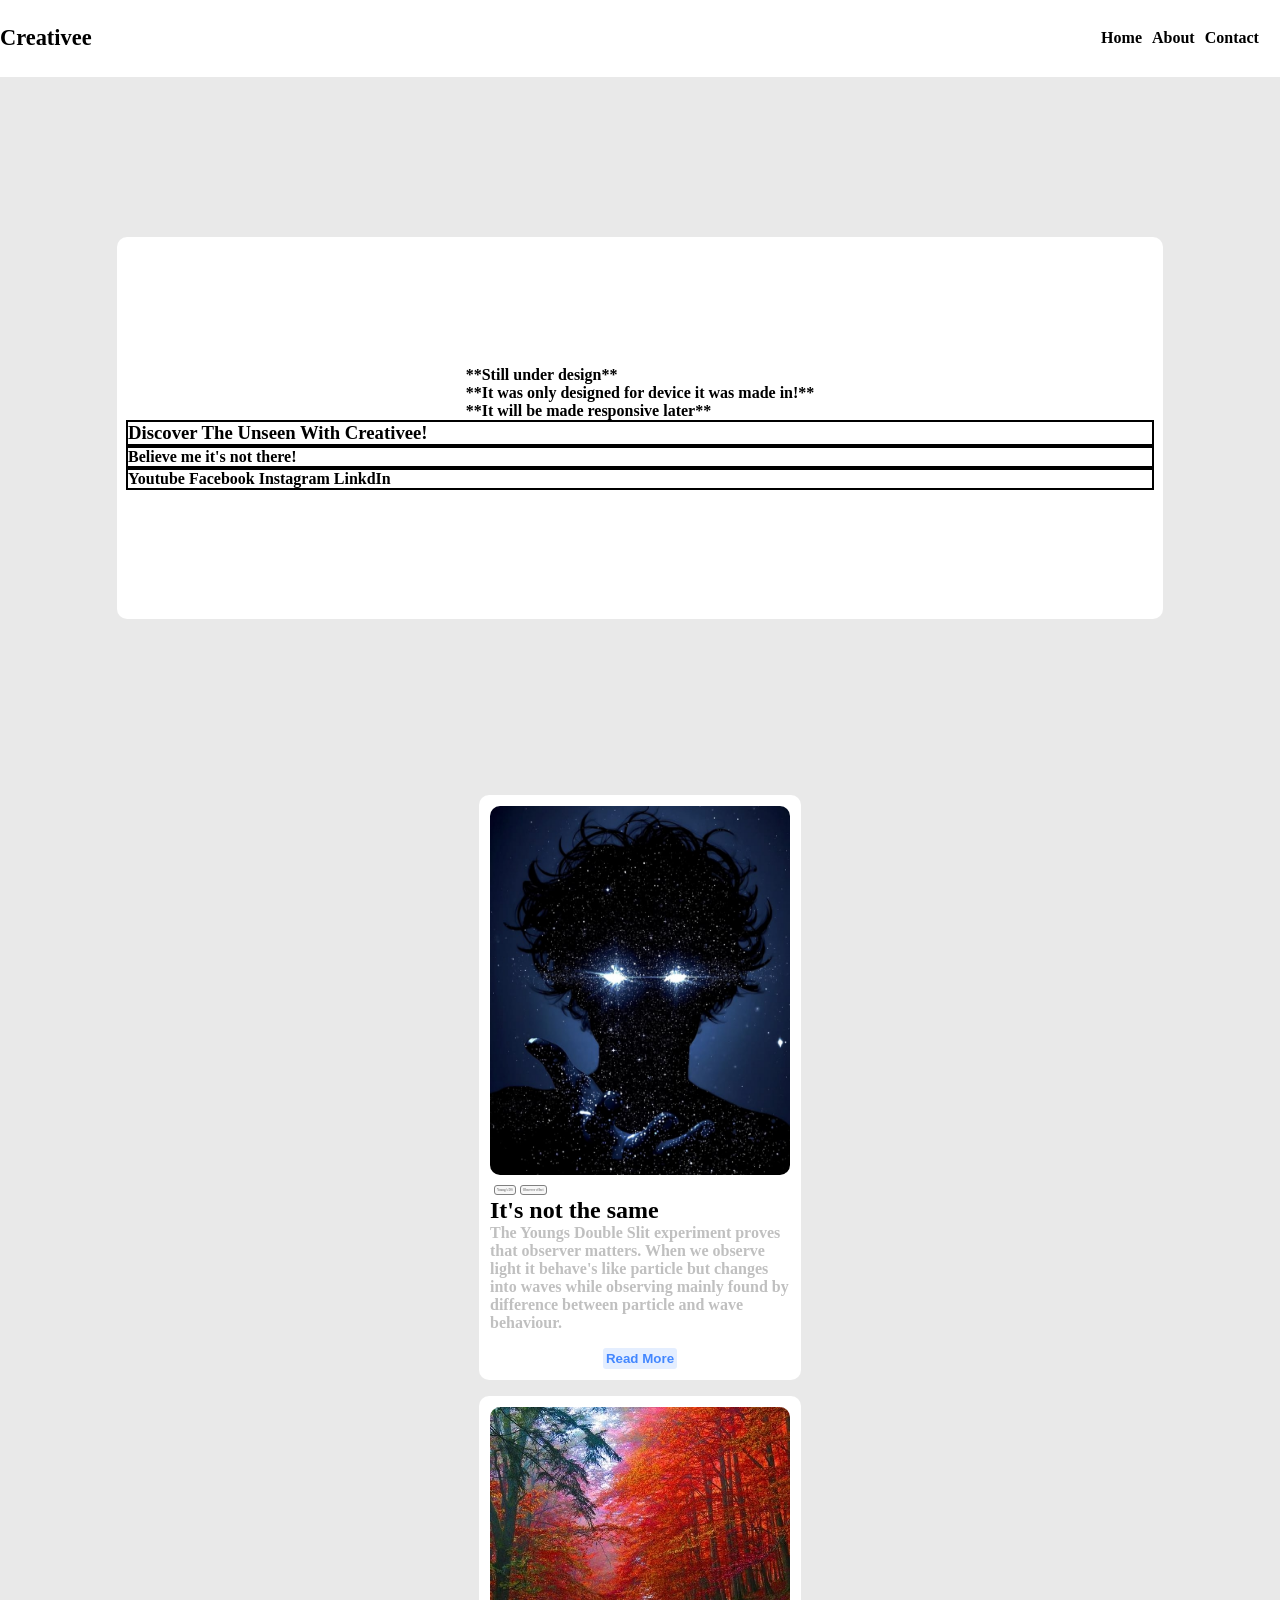
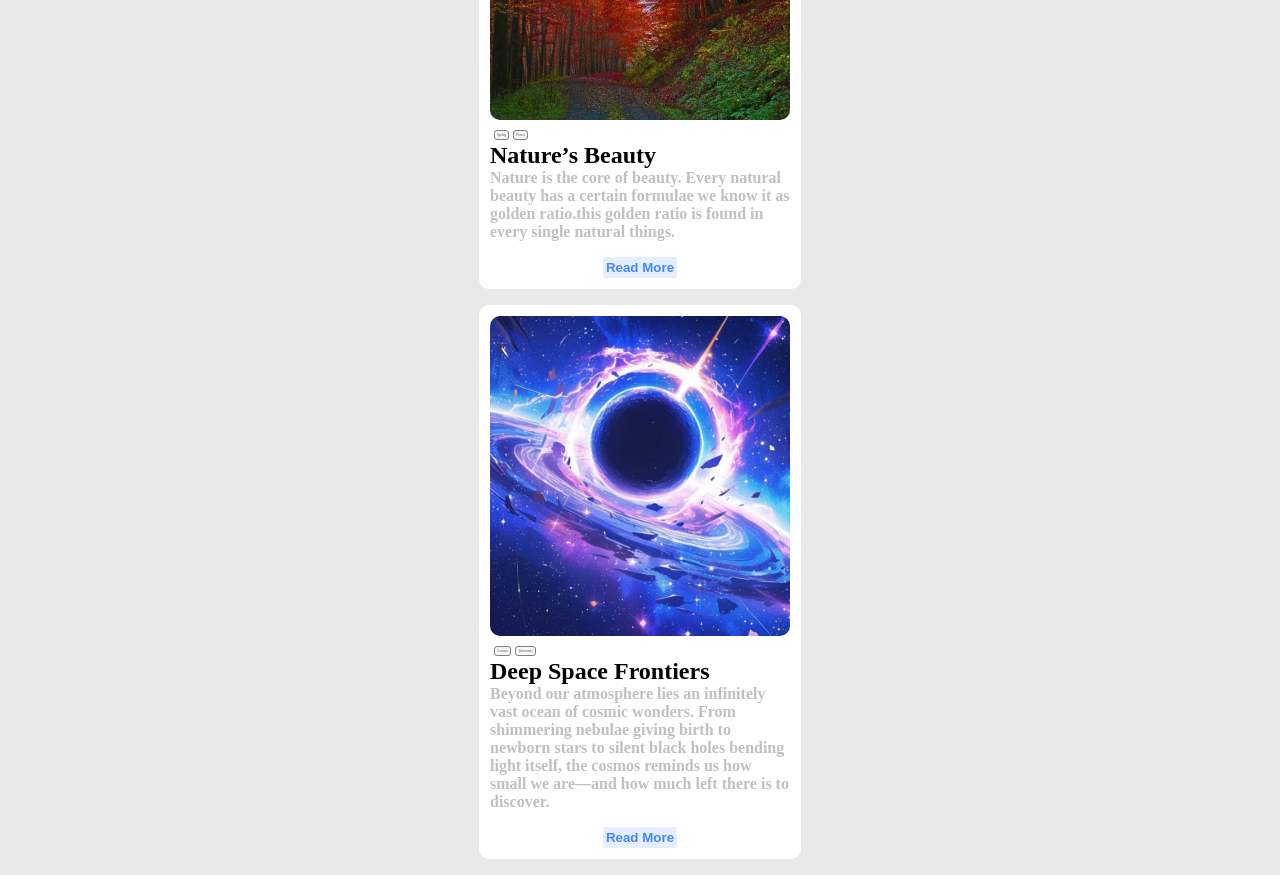
==== index.html @ 93b2d14a "initial commit" ====
<!DOCTYPE html>
<html>

<head>
  <meta charset="UTF-8">
  <meta name="viewport" content="width=device-width, initial-scale=1">
  <title>Blog Website</title>
  <link rel="stylesheet" href="style.css">
  <style>
   
  </style>
</head>
<body>
  <div class="navigation">
    
    <div class="left">
      <a href="index.html">Creativee</a>
    </div> 
   <div class="right">
      <ul class="navbar">
       <li><a href="index.html">Home</a></li>
       <li><a href="#">About</a></li>
       <li><a href="#">Contact</a></li>
      </ul>
    </div> 
  </div>
  <div class="introcontainer">
    **Still under design**<br>
    **It was only designed for device it was made in!**<br>
    **It will be made responsive later**
    <div class="intro head">
      <h3>Discover The Unseen With Creativee!</h3>
    </div>
    <div class="intro para">
      Believe me it's not there!
    </div>
    <div class="intro socials">
      <a href'#' class="soli">Youtube</a>
      <a href'#' class="soli">Facebook</a>
      <a href'#' class="soli">Instagram</a>
      <a href'#' class="soli">LinkdIn</a>
    </div>
  </div>
  
  <main>
     <div class='parent'>
    <div class='img'>
      <img src="img2.jpg">
    </div>
    <div class='spans'>
      <span>Young's DS</span><span>Observer effect</span>
    </div>
    <div>
       <h2>It's not the same</h2>
       <p>The Youngs Double Slit experiment proves that observer matters. When we observe light it behave's like particle but changes into waves while observing mainly found by difference between particle and wave behaviour.</p>
    </div>
    <div class="button">
      <button onclick="window.location.href='exp.html'">Read More</button>
    </div>
   
  </div>
   
    <div class='parent'>
    <div class='img'>
      <img src="img.jpg">
    </div>
    <div class='spans'>
      <span>Spring</span><span>Forest</span>
    </div>
    <div>
       <h2>Nature’s Beauty</h2>
       <p>Nature is the core of beauty. Every natural beauty has a certain formulae we know it as golden ratio.this golden ratio is found in every single natural things.</p>
    </div>
    <div class="button">
      <button>Read More</button>
    </div>
   
  </div>
    <div class='parent'>
    <div class='img'>
      <img src="img1.jpg">
    </div>
    <div class='spans'>
      <span>Cosmos</span><span>Astronomy</span>
    </div>
    <div>
       <h2>Deep Space Frontiers</h2>
       <p>Beyond our atmosphere lies an infinitely vast ocean of cosmic wonders. From shimmering nebulae giving birth to newborn stars to silent black holes bending light itself, the cosmos reminds us how small we are—and how much left there is to discover.</p>
    </div>
    <div class="button">
      <button>Read More</button>
    </div>
   
  </div>
  </main>
  
</body>

</html>
---- style.css ----
*{
    margin:0;
    padding:0;
    font-weight:bold;
  }
 .navigation{
   width:100%;
   background-color: white;
   height:8.5vh;
   display:flex;
   justify-content:space-between;
   align-items: center;
   position:sticky;
   top:0;
 }
 .navbar {
  display: flex;
  flex-direction: row;
  justify-content: space-around;
  align-items: center;
  height: 100%;
  width:200px;
}
.left{
  display:flex;
  align-items:center;
  justify-content:center;
  height:100%;
  text-align:center;
}
.right{
  height:100%;
}
.right ul{
   display:flex;
   flex-direction:row;
   justify-content:center;
   align-items: center;
 }
.right ul li {
  list-style: none;
  padding:2px 5px;
  background-color:white;
}
.left a{
  color: black;
  text-decoration: none;
  font-size:1.4rem;
}
.navigation ul li a{
  text-decoration: none;
  color:black;
  background-color:white ;
  font-size:1rem;
  
}
  body{
    background-color:rgba(233, 233, 233, 1);
    display:flex;
    flex-direction:column;
    align-items: center;
    justify-content: center;
    width:100vw;
    position:relative;
  }
  .parent{
     margin:1rem 1rem 1rem 1rem;
     margin-right:1rem;
     padding:0.7rem 0.7rem 0.7rem 0.7rem;
     border-radius:10px;
     background-color:white;
     max-width:300px;
   }
  img{
     max-width:100%;
     height:auto;
     border-radius:10px;
     display:block;
   }
 .spans span{
    border:0.1px solid grey;
    border-radius:3px;
    margin:2px;
    padding:2px;
    background-color:rgba(247, 247, 247, 1);
    color:grey;
    font-size:0.2rem;
   }
  p{
    color:rgba(192, 192, 192, 1);
   }
 .spans{
   padding:2px 2px 2px 2px;
 }
.button{
  display:flex;
  flex-direction:row;
  justify-content:center;
}
.button button{
  border:none;
  border-radius:3px;
  padding:3px 3px 3px 3px;
  color:#4387FF;
  background-color:#E4EEFF;
  margin-top:1rem;
}
.main{
  display:flex;
  flex-direction:row;
  justify-content: space-around;
}
.introcontainer{
  display:flex;
  flex-direction:column;
  justify-content: center;
  align-items: center;
  border: none;
  height:40dvh;
  width:80dvw;
  margin:10rem;
  padding:0.7rem 0.7rem 0.7rem 0.7rem;
  background-color:white;
  border-radius:10px;
  
}
.intro{
  width:100%;
  border:2px solid black;
  
  
}
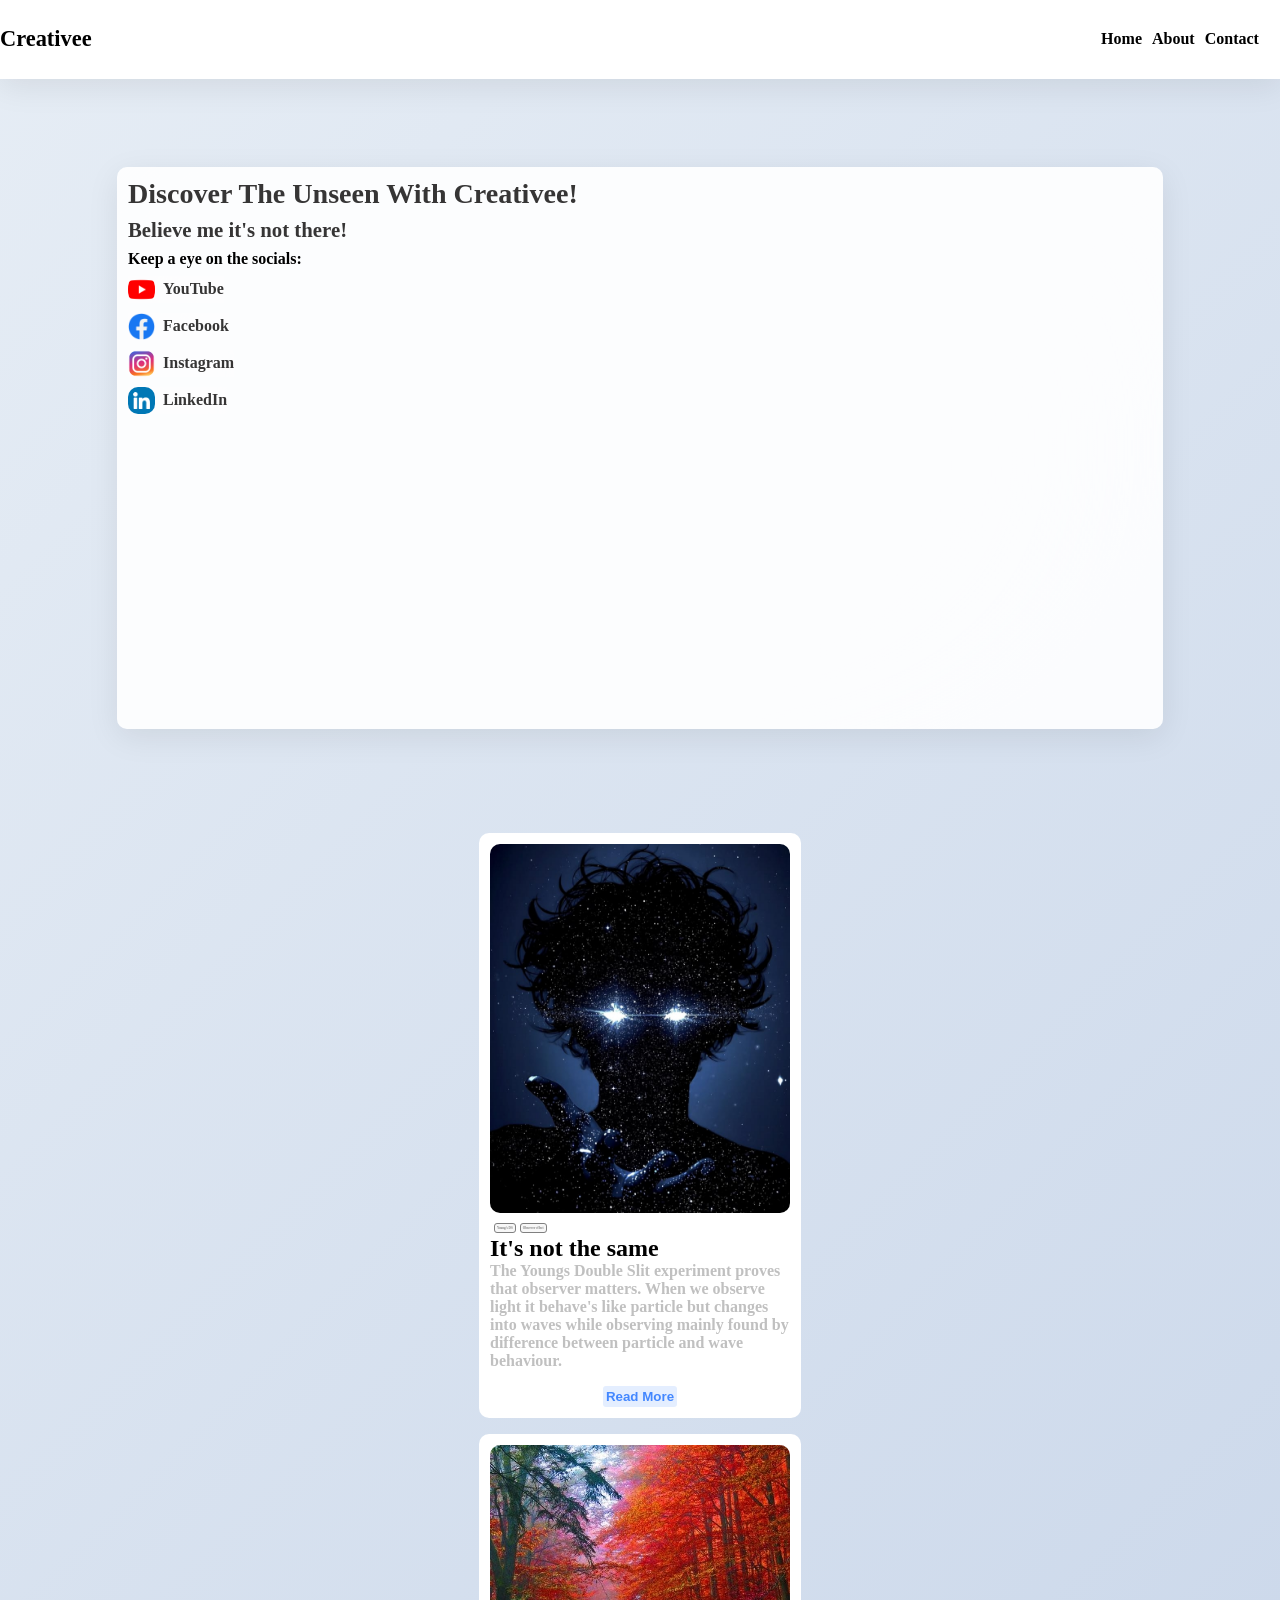
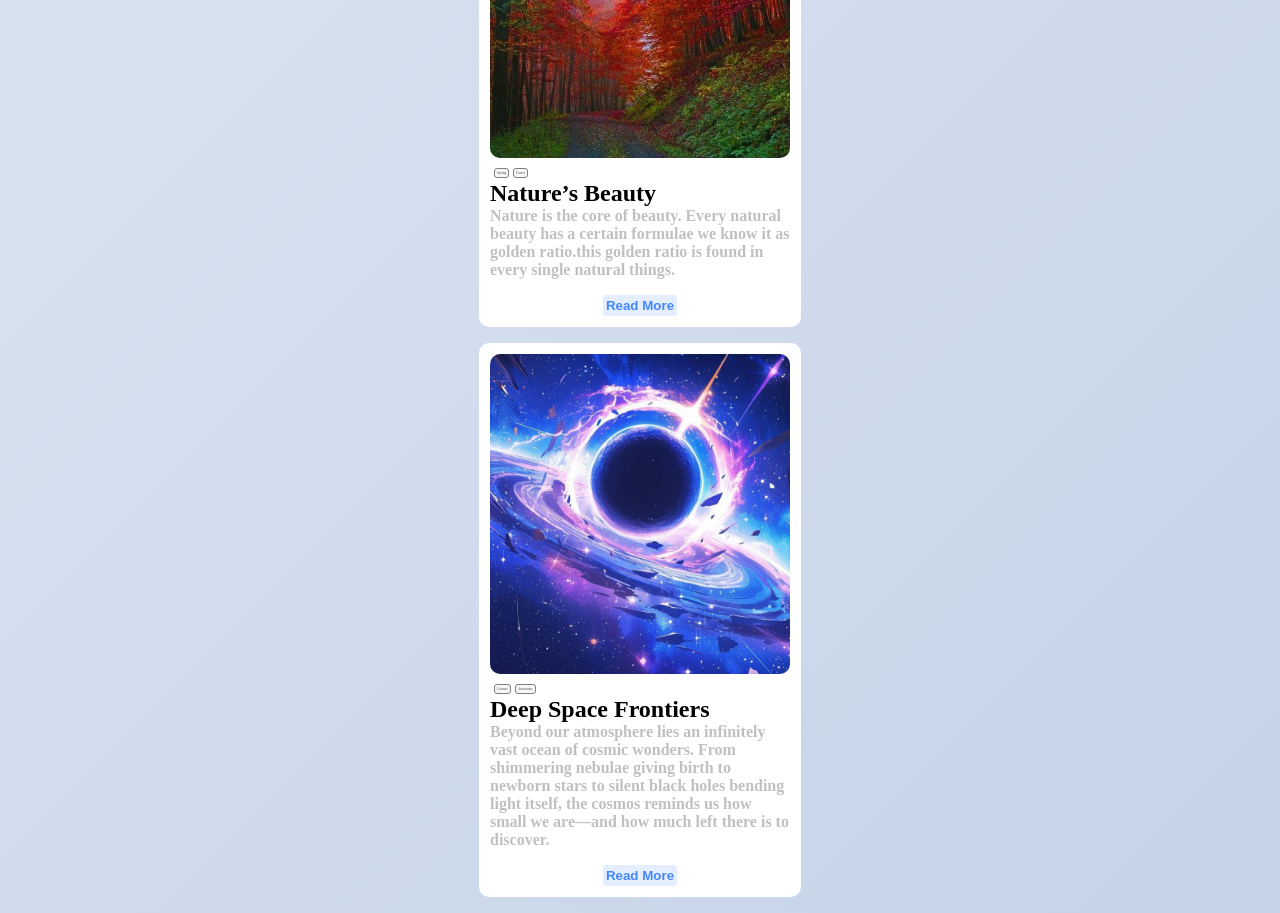
==== commit d375e9d7: "update" ====
--- a/index.html
+++ b/index.html
@@ -25,21 +25,35 @@
     </div> 
   </div>
   <div class="introcontainer">
-    **Still under design**<br>
+    <!--**Still under design**<br>
     **It was only designed for device it was made in!**<br>
-    **It will be made responsive later**
+    **It will be made responsive later**-->
     <div class="intro head">
       <h3>Discover The Unseen With Creativee!</h3>
     </div>
     <div class="intro para">
       Believe me it's not there!
     </div>
-    <div class="intro socials">
-      <a href'#' class="soli">Youtube</a>
-      <a href'#' class="soli">Facebook</a>
-      <a href'#' class="soli">Instagram</a>
-      <a href'#' class="soli">LinkdIn</a>
+     <div class="intro para1">
+     Keep a eye on the socials:
     </div>
+   <div class="intro socials">
+  <a href="#" class="soli">
+    <img src="youtube.png" alt=""> YouTube
+  </a>
+  
+  <a href="#" class="soli">
+    <img src="facebook.png" alt=""> Facebook
+  </a>
+  
+  <a href="#" class="soli">
+    <img src="instagram.png" alt=""> Instagram
+  </a>
+  
+  <a href="#" class="soli">
+    <img src="linkedin.png" alt=""> LinkedIn
+  </a>
+</div>
   </div>
   
   <main>
--- a/style.css
+++ b/style.css
@@ -13,6 +13,11 @@
    align-items: center;
    position:sticky;
    top:0;
+   z-index:2;
+   backdrop-filter: blur(206px);
+   -webkit-backdrop-filter: blur(206px);
+   border: 1px solid rgba(255, 255, 255, 0.4);
+   box-shadow: 0 8px 32px rgba(0, 0, 0, 0.08);
  }
  .navbar {
   display: flex;
@@ -37,11 +42,15 @@
    flex-direction:row;
    justify-content:center;
    align-items: center;
+   border:none;
+   box-shadow: none;
  }
 .right ul li {
   list-style: none;
   padding:2px 5px;
   background-color:white;
+  border:none;
+  box-shadow: none;
 }
 .left a{
   color: black;
@@ -53,14 +62,17 @@
   color:black;
   background-color:white ;
   font-size:1rem;
-  
+  border:none;
+  box-shadow: none;
 }
   body{
-    background-color:rgba(233, 233, 233, 1);
+    background: linear-gradient(135deg, #e6edf5 0%, #c5d3e8 100%);
+
     display:flex;
     flex-direction:column;
     align-items: center;
-    justify-content: center;
+    justify-content: space-between;
+    gap:3rem;
     width:100vw;
     position:relative;
   }
@@ -112,22 +124,58 @@
   justify-content: space-around;
 }
 .introcontainer{
+  background-color: rgba(255, 255, 255, 0.9);
+  backdrop-filter: blur(206px);
+  -webkit-backdrop-filter: blur(206px);
+  border: none;
+  box-shadow: 0 8px 32px rgba(0, 0, 0, 0.08);
   display:flex;
   flex-direction:column;
-  justify-content: center;
+  justify-content: flex-start;
+  gap: 0.5rem;
+  margin:2.5rem;
   align-items: center;
-  border: none;
-  height:40dvh;
+  height:60dvh;
   width:80dvw;
-  margin:10rem;
   padding:0.7rem 0.7rem 0.7rem 0.7rem;
-  background-color:white;
   border-radius:10px;
   
 }
 .intro{
   width:100%;
-  border:2px solid black;
   
   
 }
+.intro.head{
+  color: rgba(39, 38, 38, 0.93);
+  font-size:1.5rem;
+}
+.intro.para{
+  font-size:1.3rem;
+  color: rgba(39, 38, 38, 0.93);
+}
+.intro.socials{
+  display:flex;
+  flex-direction:column;
+  align-items: flex-left;
+  justify-content:space-evenly;
+  gap:10px;
+  
+}
+.soli{
+  color: rgba(39, 38, 38, 0.93);
+  backdrop-filter: blur(50px);
+  -webkit-backdrop-filter: blur(50px);
+}
+.soli {
+  display: flex;
+  align-items: center;
+  gap: 8px;
+  width:fit-content;
+  text-decoration: none;
+}
+
+.soli img {
+  width: 27px;
+  height: 27px;
+}
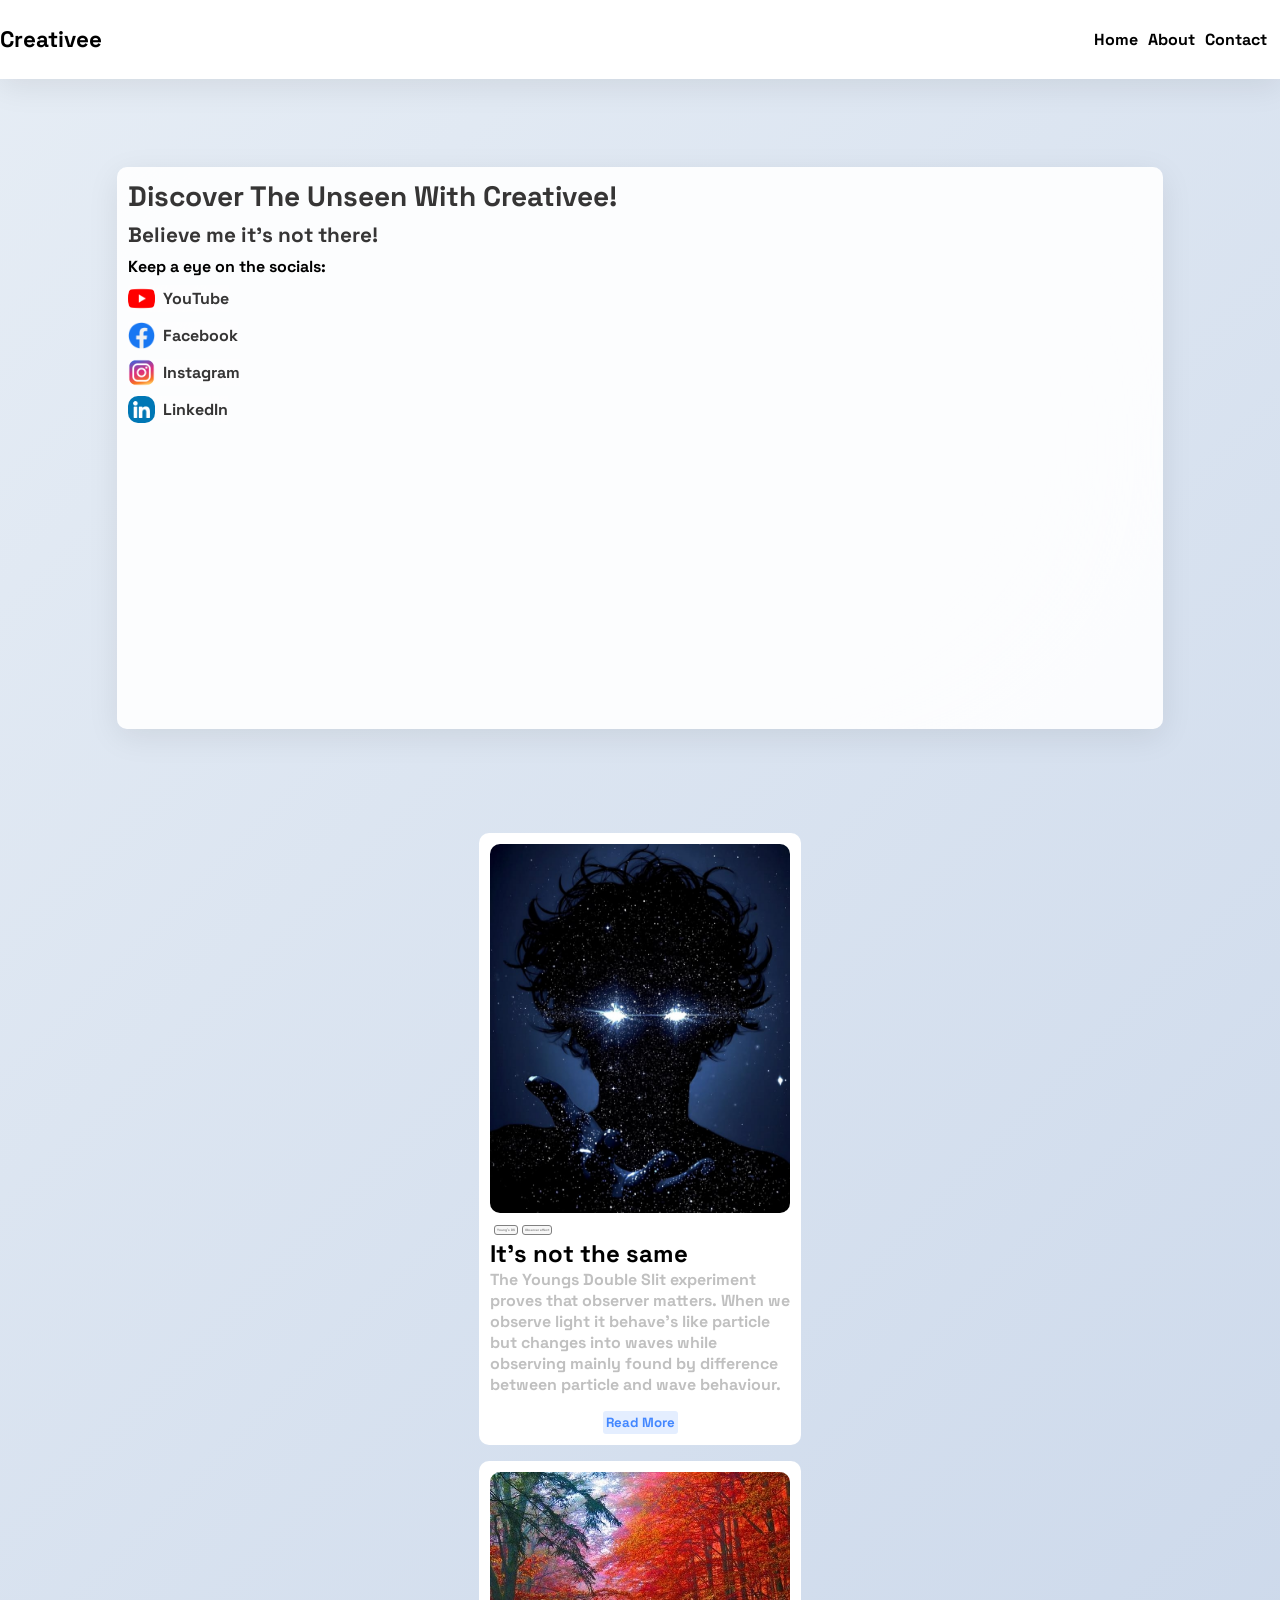
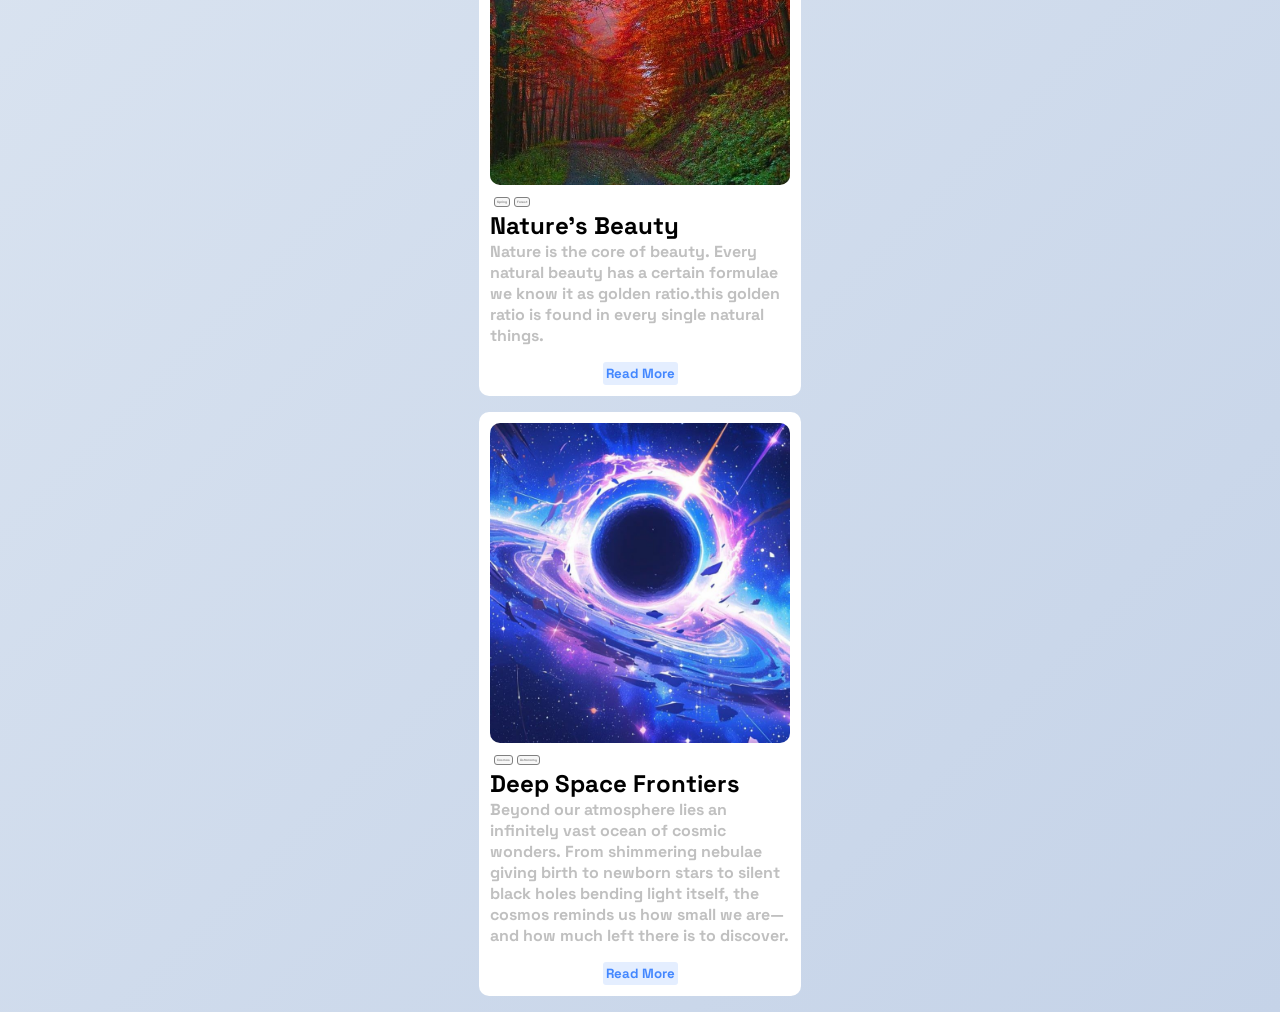
==== commit eedb00ae: "update" ====
--- a/index.html
+++ b/index.html
@@ -5,6 +5,9 @@
   <meta charset="UTF-8">
   <meta name="viewport" content="width=device-width, initial-scale=1">
   <title>Blog Website</title>
+  <style>
+  @import url('https://fonts.googleapis.com/css2?family=Space+Grotesk:wght@300..700&display=swap');
+</style>
   <link rel="stylesheet" href="style.css">
   <style>
    
--- a/style.css
+++ b/style.css
@@ -1,8 +1,15 @@
 
+ .space-grotesk{
+   font-family: "Space Grotesk", sans-serif;
+   font-optical-sizing: auto;
+   font-weight: bold;
+   font-style: normal;
+}
   *{
     margin:0;
     padding:0;
     font-weight:bold;
+    font-family: "Space Grotesk", sans-serif;
   }
  .navigation{
    width:100%;
@@ -178,4 +185,6 @@
 .soli img {
   width: 27px;
   height: 27px;
+  object-fit: contain;
+  vertical-align: middle;
 }
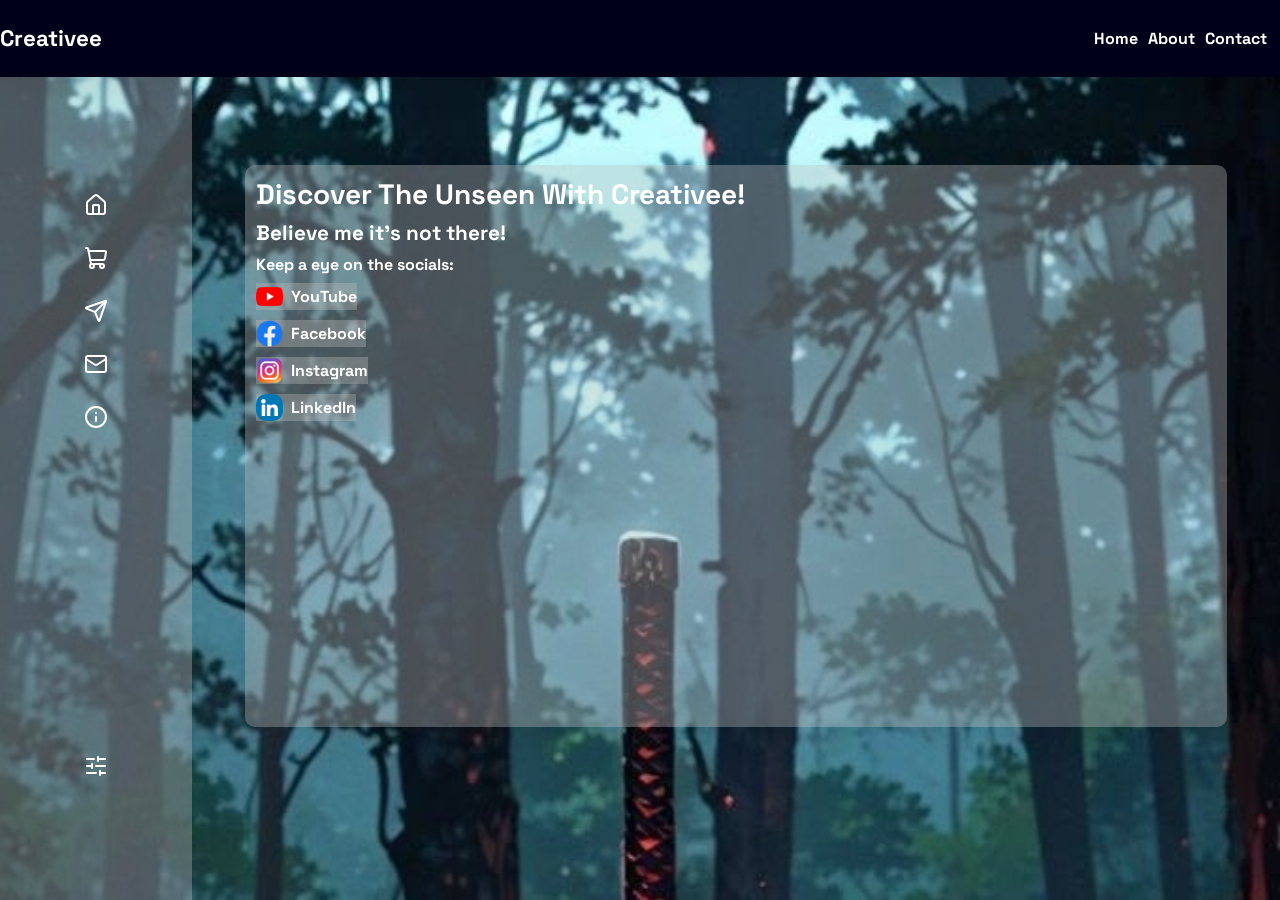
==== commit cde5024f: "update" ====
--- a/index.html
+++ b/index.html
@@ -6,111 +6,114 @@
   <meta name="viewport" content="width=device-width, initial-scale=1">
   <title>Blog Website</title>
   <style>
-  @import url('https://fonts.googleapis.com/css2?family=Space+Grotesk:wght@300..700&display=swap');
+    @import url('https://fonts.googleapis.com/css2?family=Space+Grotesk:wght@300..700&display=swap');
+  </style>
+  <style>
+  @import url('https://fonts.googleapis.com/css2?family=Orbitron:wght@400..900&family=Space+Grotesk:wght@300..700&display=swap');
 </style>
   <link rel="stylesheet" href="style.css">
   <style>
-   
+  
   </style>
 </head>
+
 <body>
-  <div class="navigation">
-    
-    <div class="left">
-      <a href="index.html">Creativee</a>
-    </div> 
-   <div class="right">
-      <ul class="navbar">
-       <li><a href="index.html">Home</a></li>
-       <li><a href="#">About</a></li>
-       <li><a href="#">Contact</a></li>
-      </ul>
-    </div> 
+  <div class="ths">
+    <div class="navigation">
+      
+      <div class="left">
+        <a href="index.html">Creativee</a>
+      </div>
+      <div class="right">
+        <ul class="navbar">
+          <li><a href="index.html">Home</a></li>
+          <li><a href="#">About</a></li>
+          <li><a href="#">Contact</a></li>
+        </ul>
+      </div>
+    </div>
   </div>
-  <div class="introcontainer">
-    <!--**Still under design**<br>
-    **It was only designed for device it was made in!**<br>
-    **It will be made responsive later**-->
-    <div class="intro head">
-      <h3>Discover The Unseen With Creativee!</h3>
+  <div class="bhs">
+    <div class="lhs">
+      <div class="sidebar-icons">
+        <div class="browser">
+          <!--Home -->
+          <a href="index.html"><svg xmlns="http://www.w3.org/2000/svg" width="24" height="24" viewBox="0 0 24 24" fill="none" stroke="currentColor" stroke-width="2" stroke-linecap="round" stroke-linejoin="round" class="lucide lucide-house">
+              <path d="M15 21v-8a1 1 0 0 0-1-1h-4a1 1 0 0 0-1 1v8" />
+              <path d="M3 10a2 2 0 0 1 .709-1.528l7-6a2 2 0 0 1 2.582 0l7 6A2 2 0 0 1 21 10v9a2 2 0 0 1-2 2H5a2 2 0 0 1-2-2z" />
+            </svg></a>
+          <a href="market.html">
+            <svg xmlns="http://www.w3.org/2000/svg" width="24" height="24" viewBox="0 0 24 24" fill="none" stroke="currentColor" stroke-width="2" stroke-linecap="round" stroke-linejoin="round" class="lucide lucide-shopping-cart">
+              <path d="m2.05 2.05 1.099-.028a1 1 0 0 1 1.008.815l2.69 14.347A1 1 0 0 0 7.83 18H18" />
+              <path d="M4.563 5h16.435a1 1 0 0 1 .981 1.204l-1.026 6.226A2 2 0 0 1 18.962 14H6.25" />
+              <circle cx="18" cy="20" r="2" />
+              <circle cx="8" cy="20" r="2" />
+            </svg>
+          </a>
+          <a href="ai.html"><svg xmlns="http://www.w3.org/2000/svg" width="24" height="24" viewBox="0 0 24 24" fill="none" stroke="currentColor" stroke-width="2" stroke-linecap="round" stroke-linejoin="round" class="lucide lucide-send">
+              <path d="M14.536 21.686a.5.5 0 0 0 .937-.024l6.5-19a.496.496 0 0 0-.635-.635l-19 6.5a.5.5 0 0 0-.024.937l7.93 3.18a2 2 0 0 1 1.112 1.11z" />
+              <path d="m21.854 2.147-10.94 10.939" />
+            </svg></a>
+          <a href="contact.html"> <svg xmlns="http://www.w3.org/2000/svg" width="24" height="24" viewBox="0 0 24 24" fill="none" stroke="currentColor" stroke-width="2" stroke-linecap="round" stroke-linejoin="round" class="lucide lucide-mail">
+              <path d="m22 7-8.991 5.727a2 2 0 0 1-2.009 0L2 7" />
+              <rect x="2" y="4" width="20" height="16" rx="2" />
+            </svg></a>
+          <a href="about.html"> <svg xmlns="http://www.w3.org/2000/svg" width="24" height="24" viewBox="0 0 24 24" fill="none" stroke="currentColor" stroke-width="2" stroke-linecap="round" stroke-linejoin="round" class="lucide lucide-info">
+              <circle cx="12" cy="12" r="10" />
+              <path d="M12 16v-4" />
+              <path d="M12 8h.01" />
+            </svg></a>
+        </div>
+        <div class="client">
+          <!--Accessibility-->
+          <svg xmlns="http://www.w3.org/2000/svg" width="24" height="24" viewBox="0 0 24 24" fill="none" stroke="currentColor" stroke-width="2" stroke-linecap="round" stroke-linejoin="round" class="lucide lucide-sliders-horizontal">
+            <path d="M10 5H3" />
+            <path d="M12 19H3" />
+            <path d="M14 3v4" />
+            <path d="M16 17v4" />
+            <path d="M21 12h-9" />
+            <path d="M21 19h-5" />
+            <path d="M21 5h-7" />
+            <path d="M8 10v4" />
+            <path d="M8 12H3" />
+          </svg>
+        </div>
+        
+      </div>
     </div>
-    <div class="intro para">
-      Believe me it's not there!
+    <div class="rhs">
+      <div class="introcontainer">
+        <div class="intro head">
+          <h3>Discover The Unseen With Creativee!</h3>
+        </div>
+        <div class="intro para">
+          Believe me it's not there!
+        </div>
+        <div class="intro para1">
+          Keep a eye on the socials:
+        </div>
+        <div class="intro socials">
+          <a href="#" class="soli">
+            <img src="youtube.png" alt=""> YouTube
+          </a>
+          
+          <a href="#" class="soli">
+            <img src="facebook.png" alt=""> Facebook
+          </a>
+          
+          <a href="#" class="soli">
+            <img src="instagram.png" alt=""> Instagram
+          </a>
+          
+          <a href="#" class="soli">
+            <img src="linkedin.png" alt=""> LinkedIn
+          </a>
+        </div>
+      </div>
     </div>
-     <div class="intro para1">
-     Keep a eye on the socials:
-    </div>
-   <div class="intro socials">
-  <a href="#" class="soli">
-    <img src="youtube.png" alt=""> YouTube
-  </a>
-  
-  <a href="#" class="soli">
-    <img src="facebook.png" alt=""> Facebook
-  </a>
-  
-  <a href="#" class="soli">
-    <img src="instagram.png" alt=""> Instagram
-  </a>
-  
-  <a href="#" class="soli">
-    <img src="linkedin.png" alt=""> LinkedIn
-  </a>
-</div>
   </div>
   
-  <main>
-     <div class='parent'>
-    <div class='img'>
-      <img src="img2.jpg">
-    </div>
-    <div class='spans'>
-      <span>Young's DS</span><span>Observer effect</span>
-    </div>
-    <div>
-       <h2>It's not the same</h2>
-       <p>The Youngs Double Slit experiment proves that observer matters. When we observe light it behave's like particle but changes into waves while observing mainly found by difference between particle and wave behaviour.</p>
-    </div>
-    <div class="button">
-      <button onclick="window.location.href='exp.html'">Read More</button>
-    </div>
-   
-  </div>
-   
-    <div class='parent'>
-    <div class='img'>
-      <img src="img.jpg">
-    </div>
-    <div class='spans'>
-      <span>Spring</span><span>Forest</span>
-    </div>
-    <div>
-       <h2>Nature’s Beauty</h2>
-       <p>Nature is the core of beauty. Every natural beauty has a certain formulae we know it as golden ratio.this golden ratio is found in every single natural things.</p>
-    </div>
-    <div class="button">
-      <button>Read More</button>
-    </div>
-   
-  </div>
-    <div class='parent'>
-    <div class='img'>
-      <img src="img1.jpg">
-    </div>
-    <div class='spans'>
-      <span>Cosmos</span><span>Astronomy</span>
-    </div>
-    <div>
-       <h2>Deep Space Frontiers</h2>
-       <p>Beyond our atmosphere lies an infinitely vast ocean of cosmic wonders. From shimmering nebulae giving birth to newborn stars to silent black holes bending light itself, the cosmos reminds us how small we are—and how much left there is to discover.</p>
-    </div>
-    <div class="button">
-      <button>Read More</button>
-    </div>
-   
-  </div>
-  </main>
-  
+  <script src="line.js"></script>
 </body>
 
 </html>
--- a/style.css
+++ b/style.css
@@ -1,184 +1,226 @@
-
- .space-grotesk{
-   font-family: "Space Grotesk", sans-serif;
-   font-optical-sizing: auto;
-   font-weight: bold;
-   font-style: normal;
-}
-  *{
-    margin:0;
-    padding:0;
-    font-weight:bold;
-    font-family: "Space Grotesk", sans-serif;
-  }
- .navigation{
-   width:100%;
-   background-color: white;
-   height:8.5vh;
-   display:flex;
-   justify-content:space-between;
-   align-items: center;
-   position:sticky;
-   top:0;
-   z-index:2;
-   backdrop-filter: blur(206px);
-   -webkit-backdrop-filter: blur(206px);
-   border: 1px solid rgba(255, 255, 255, 0.4);
-   box-shadow: 0 8px 32px rgba(0, 0, 0, 0.08);
- }
- .navbar {
+.space-grotesk {
+  font-family: "Space Grotesk", sans-serif;
+  font-optical-sizing: auto;
+  font-weight: bold;
+  font-style: normal;
+}
+
+.orbitron- {
+  font-family: "Orbitron", sans-serif;
+  font-optical-sizing: auto;
+  font-weight: bold;
+  font-style: normal;
+}
+
+:root {
+  --fontcolor: #FFFFFF;
+  --backgroundcolor: #010233;
+  --bgchild: rgba(184, 184, 184, 0.37);
+  --navcolor: #000119;
+  --blur:205px;
+}
+
+* {
+  margin: 0;
+  padding: 0;
+  font-weight: bold;
+  font-family: "Space Grotesk", sans-serif;
+  color: var(--fontcolor);
+}
+
+body {
+  background-image: url('image.jpg');
+  background-repeat: no-repeat;
+  background-size: cover;
+  background-attachment: fixed;
+  display: flex;
+  flex-direction: column;
+  align-items: center;
+  width: 100vw;
+  position: relative;
+}
+
+
+.navigation {
+  width: 100%;
+  background-color: var(--navcolor);
+  height: 8.5vh;
+  display: flex;
+  justify-content: space-between;
+  align-items: center;
+  position: sticky;
+  top: 0;
+  z-index: 5;
+  box-shadow: 0 8px 32px rgba(0, 0, 0, 0.08);
+}
+
+.navbar {
   display: flex;
   flex-direction: row;
   justify-content: space-around;
   align-items: center;
   height: 100%;
-  width:200px;
-}
-.left{
-  display:flex;
-  align-items:center;
-  justify-content:center;
-  height:100%;
-  text-align:center;
-}
-.right{
-  height:100%;
-}
-.right ul{
-   display:flex;
-   flex-direction:row;
-   justify-content:center;
-   align-items: center;
-   border:none;
-   box-shadow: none;
- }
+  width: 200px;
+}
+
+.left {
+  display: flex;
+  align-items: center;
+  justify-content: center;
+  height: 100%;
+  text-align: center;
+}
+
+.right {
+  height: 100%;
+}
+
+.right ul {
+  display: flex;
+  flex-direction: row;
+  justify-content: center;
+  align-items: center;
+  border: none;
+  box-shadow: none;
+}
+
 .right ul li {
   list-style: none;
-  padding:2px 5px;
-  background-color:white;
-  border:none;
+  padding: 2px 5px;
+  border: none;
   box-shadow: none;
 }
-.left a{
-  color: black;
+
+.left a {
   text-decoration: none;
-  font-size:1.4rem;
-}
-.navigation ul li a{
+  font-size: 1.4rem;
+}
+
+.navigation ul li a {
   text-decoration: none;
-  color:black;
-  background-color:white ;
-  font-size:1rem;
-  border:none;
+  font-size: 1rem;
+  border: none;
   box-shadow: none;
 }
-  body{
-    background: linear-gradient(135deg, #e6edf5 0%, #c5d3e8 100%);
-
-    display:flex;
-    flex-direction:column;
-    align-items: center;
-    justify-content: space-between;
-    gap:3rem;
-    width:100vw;
-    position:relative;
-  }
-  .parent{
-     margin:1rem 1rem 1rem 1rem;
-     margin-right:1rem;
-     padding:0.7rem 0.7rem 0.7rem 0.7rem;
-     border-radius:10px;
-     background-color:white;
-     max-width:300px;
-   }
-  img{
-     max-width:100%;
-     height:auto;
-     border-radius:10px;
-     display:block;
-   }
- .spans span{
-    border:0.1px solid grey;
-    border-radius:3px;
-    margin:2px;
-    padding:2px;
-    background-color:rgba(247, 247, 247, 1);
-    color:grey;
-    font-size:0.2rem;
-   }
-  p{
-    color:rgba(192, 192, 192, 1);
-   }
- .spans{
-   padding:2px 2px 2px 2px;
- }
-.button{
-  display:flex;
-  flex-direction:row;
-  justify-content:center;
-}
-.button button{
-  border:none;
-  border-radius:3px;
-  padding:3px 3px 3px 3px;
-  color:#4387FF;
-  background-color:#E4EEFF;
-  margin-top:1rem;
-}
-.main{
-  display:flex;
-  flex-direction:row;
+
+
+.parent {
+  margin: 1rem 1rem 1rem 1rem;
+  margin-right: 1rem;
+  padding: 0.7rem 0.7rem 0.7rem 0.7rem;
+  border-radius: 10px;
+  background-color: var(--bgchild);
+  max-width: 300px;
+  backdrop-filter: blur(--blur);
+  -webkit-backdrop-filter: blur(--blur);
+}
+
+img {
+  max-width: 100%;
+  height: auto;
+  border-radius: 10px;
+  display: block;
+}
+
+.spans span {
+  border: 0.1px solid grey;
+  border-radius: 3px;
+  margin: 2px;
+  padding: 2px;
+  background-color: var(--bgchild);
+  backdrop-filter: blur(--blur);
+  -webkit-backdrop-filter: blur(--blur);
+  color: var(--fontcolor);
+  font-size: 0.2rem;
+}
+
+p {
+  color: var(--fontcolor);
+}
+
+.spans {
+  padding: 2px 2px 2px 2px;
+}
+
+.button {
+  display: flex;
+  flex-direction: row;
+  justify-content: center;
+}
+
+.button button {
+  border: none;
+  border-radius: 3px;
+  padding: 3px 3px 3px 3px;
+  margin-top: 1rem;
+  background-color: var(--bgchild);
+  backdrop-filter: blur(--blur);
+  -webkit-backdrop-filter: blur(--blur);
+  color: var(--fontcolor);
+  border: 0.1px solid grey;
+}
+
+.main {
+  display: flex;
+  flex-direction: row;
   justify-content: space-around;
 }
-.introcontainer{
-  background-color: rgba(255, 255, 255, 0.9);
-  backdrop-filter: blur(206px);
-  -webkit-backdrop-filter: blur(206px);
+
+.introcontainer {
+  background-color: var(--bgchild);
+  backdrop-filter: blur(--blur);
+  -webkit-backdrop-filter: blur(--blur);
   border: none;
   box-shadow: 0 8px 32px rgba(0, 0, 0, 0.08);
-  display:flex;
-  flex-direction:column;
+  display: flex;
+  flex-direction: column;
   justify-content: flex-start;
   gap: 0.5rem;
-  margin:2.5rem;
-  align-items: center;
-  height:60dvh;
-  width:80dvw;
-  padding:0.7rem 0.7rem 0.7rem 0.7rem;
-  border-radius:10px;
-  
-}
-.intro{
-  width:100%;
-  
-  
-}
-.intro.head{
-  color: rgba(39, 38, 38, 0.93);
-  font-size:1.5rem;
-}
-.intro.para{
-  font-size:1.3rem;
-  color: rgba(39, 38, 38, 0.93);
-}
-.intro.socials{
-  display:flex;
-  flex-direction:column;
+  margin: 2.5rem;
+  align-items: center;
+  height: 60dvh;
+  width: 75dvw;
+  padding: 0.7rem 0.7rem 0.7rem 0.7rem;
+  border-radius: 10px;
+  margin-top: 5.5rem;
+  margin-bottom: 5.5rem;
+}
+
+.intro {
+  width: 100%;
+  
+  
+}
+
+.intro.head {
+  color: var(--fontcolor);
+  font-size: 1.5rem;
+}
+
+.intro.para {
+  font-size: 1.3rem;
+  color: var(--fontcolor);
+}
+
+.intro.socials {
+  display: flex;
+  flex-direction: column;
   align-items: flex-left;
-  justify-content:space-evenly;
-  gap:10px;
-  
-}
-.soli{
-  color: rgba(39, 38, 38, 0.93);
-  backdrop-filter: blur(50px);
-  -webkit-backdrop-filter: blur(50px);
-}
+  justify-content: space-evenly;
+  gap: 10px;
+  
+}
+
 .soli {
+  background-color: var(--bgchild);
+  color: var(--fontcolor);
+}
+
+.soli {
   display: flex;
   align-items: center;
   gap: 8px;
-  width:fit-content;
+  width: fit-content;
   text-decoration: none;
 }
 
@@ -188,3 +230,79 @@
   object-fit: contain;
   vertical-align: middle;
 }
+
+@keyframes slide-right {
+  from {
+    transform: translateX(-20px);
+    opacity: 0;
+  }
+  
+  to {
+    transform: translateX(0);
+    opacity: 1;
+  }
+}
+
+@keyframes slide-down {
+  from {
+    transform: translateY(-100%);
+    opacity: 0;
+  }
+  
+  to {
+    transform: translateY(0);
+    opacity: 1;
+  }
+}
+
+body {}
+
+.ths {
+  width: 100%;
+  position: sticky;
+  top: 0;
+  z-index: 5;
+}
+
+.bhs {
+  width: 100%;
+  display: flex;
+}
+
+.lhs {
+  height: 91.5dvh;
+  width: 15%;
+  background-color: var(--bgchild);
+  backdrop-filter: blur(--blur);
+  -webkit-backdrop-filter: blur(--blur);
+  position: sticky;
+  top: 8.5vh;
+  z-index: 4;
+  display: flex;
+  flex-direction: column;
+  align-items: center;
+  justify-content: center;
+}
+
+.rhs {
+  width: 85%;
+  display: flex;
+  flex-direction: column;
+  align-items: center;
+}
+
+.sidebar-icons {
+  display: flex;
+  flex-direction: column;
+  align-items: center;
+  justify-content: space-between;
+  gap: 20rem;
+}
+
+.browser {
+  display: flex;
+  flex-direction: column;
+  align-items: center;
+  justify-content: flex-start;
+  gap: 1.5rem;
+}
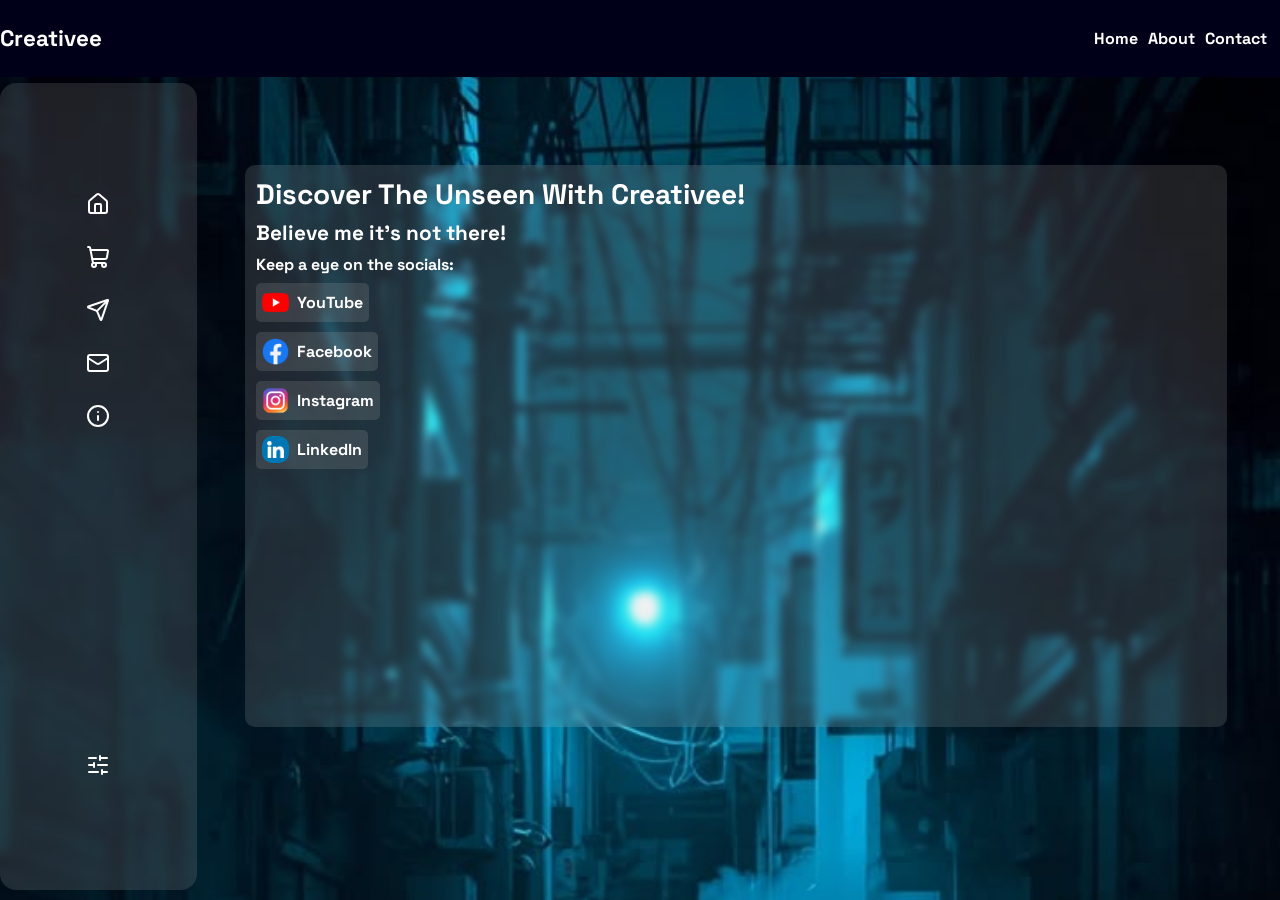
==== commit 5bbb2243: "update" ====
--- a/index.html
+++ b/index.html
@@ -9,8 +9,8 @@
     @import url('https://fonts.googleapis.com/css2?family=Space+Grotesk:wght@300..700&display=swap');
   </style>
   <style>
-  @import url('https://fonts.googleapis.com/css2?family=Orbitron:wght@400..900&family=Space+Grotesk:wght@300..700&display=swap');
-</style>
+    @import url('https://fonts.googleapis.com/css2?family=Orbitron:wght@400..900&family=Space+Grotesk:wght@300..700&display=swap');
+  </style>
   <link rel="stylesheet" href="style.css">
   <style>
   
@@ -38,11 +38,11 @@
       <div class="sidebar-icons">
         <div class="browser">
           <!--Home -->
-          <a href="index.html"><svg xmlns="http://www.w3.org/2000/svg" width="24" height="24" viewBox="0 0 24 24" fill="none" stroke="currentColor" stroke-width="2" stroke-linecap="round" stroke-linejoin="round" class="lucide lucide-house">
+          <a href="index.html" class="nav-item active"><svg xmlns="http://www.w3.org/2000/svg" width="24" height="24" viewBox="0 0 24 24" fill="none" stroke="currentColor" stroke-width="2" stroke-linecap="round" stroke-linejoin="round" class="lucide lucide-house">
               <path d="M15 21v-8a1 1 0 0 0-1-1h-4a1 1 0 0 0-1 1v8" />
               <path d="M3 10a2 2 0 0 1 .709-1.528l7-6a2 2 0 0 1 2.582 0l7 6A2 2 0 0 1 21 10v9a2 2 0 0 1-2 2H5a2 2 0 0 1-2-2z" />
             </svg></a>
-          <a href="market.html">
+          <a href="market.html" class="nav-item">
             <svg xmlns="http://www.w3.org/2000/svg" width="24" height="24" viewBox="0 0 24 24" fill="none" stroke="currentColor" stroke-width="2" stroke-linecap="round" stroke-linejoin="round" class="lucide lucide-shopping-cart">
               <path d="m2.05 2.05 1.099-.028a1 1 0 0 1 1.008.815l2.69 14.347A1 1 0 0 0 7.83 18H18" />
               <path d="M4.563 5h16.435a1 1 0 0 1 .981 1.204l-1.026 6.226A2 2 0 0 1 18.962 14H6.25" />
@@ -50,15 +50,15 @@
               <circle cx="8" cy="20" r="2" />
             </svg>
           </a>
-          <a href="ai.html"><svg xmlns="http://www.w3.org/2000/svg" width="24" height="24" viewBox="0 0 24 24" fill="none" stroke="currentColor" stroke-width="2" stroke-linecap="round" stroke-linejoin="round" class="lucide lucide-send">
+          <a href="ai.html" class="nav-item"><svg xmlns="http://www.w3.org/2000/svg" width="24" height="24" viewBox="0 0 24 24" fill="none" stroke="currentColor" stroke-width="2" stroke-linecap="round" stroke-linejoin="round" class="lucide lucide-send">
               <path d="M14.536 21.686a.5.5 0 0 0 .937-.024l6.5-19a.496.496 0 0 0-.635-.635l-19 6.5a.5.5 0 0 0-.024.937l7.93 3.18a2 2 0 0 1 1.112 1.11z" />
               <path d="m21.854 2.147-10.94 10.939" />
             </svg></a>
-          <a href="contact.html"> <svg xmlns="http://www.w3.org/2000/svg" width="24" height="24" viewBox="0 0 24 24" fill="none" stroke="currentColor" stroke-width="2" stroke-linecap="round" stroke-linejoin="round" class="lucide lucide-mail">
+          <a href="contact.html" class="nav-item"> <svg xmlns="http://www.w3.org/2000/svg" width="24" height="24" viewBox="0 0 24 24" fill="none" stroke="currentColor" stroke-width="2" stroke-linecap="round" stroke-linejoin="round" class="lucide lucide-mail">
               <path d="m22 7-8.991 5.727a2 2 0 0 1-2.009 0L2 7" />
               <rect x="2" y="4" width="20" height="16" rx="2" />
             </svg></a>
-          <a href="about.html"> <svg xmlns="http://www.w3.org/2000/svg" width="24" height="24" viewBox="0 0 24 24" fill="none" stroke="currentColor" stroke-width="2" stroke-linecap="round" stroke-linejoin="round" class="lucide lucide-info">
+          <a href="about.html" class="nav-item"> <svg xmlns="http://www.w3.org/2000/svg" width="24" height="24" viewBox="0 0 24 24" fill="none" stroke="currentColor" stroke-width="2" stroke-linecap="round" stroke-linejoin="round" class="lucide lucide-info">
               <circle cx="12" cy="12" r="10" />
               <path d="M12 16v-4" />
               <path d="M12 8h.01" />
--- a/style.css
+++ b/style.css
@@ -15,9 +15,9 @@
 :root {
   --fontcolor: #FFFFFF;
   --backgroundcolor: #010233;
-  --bgchild: rgba(184, 184, 184, 0.37);
+  --bgchild: rgba(184, 184, 184, 0.17);
   --navcolor: #000119;
-  --blur:205px;
+  --blur: 4;
 }
 
 * {
@@ -38,9 +38,9 @@
   align-items: center;
   width: 100vw;
   position: relative;
-}
-
-
+  z-index: -1;
+  min-height:100dvh;
+}
 .navigation {
   width: 100%;
   background-color: var(--navcolor);
@@ -111,8 +111,8 @@
   border-radius: 10px;
   background-color: var(--bgchild);
   max-width: 300px;
-  backdrop-filter: blur(--blur);
-  -webkit-backdrop-filter: blur(--blur);
+  backdrop-filter: blur(calc(var(--blur) * 1px));
+  -webkit-backdrop-filter: blur(calc(var(--blur) * 1px));
 }
 
 img {
@@ -128,8 +128,8 @@
   margin: 2px;
   padding: 2px;
   background-color: var(--bgchild);
-  backdrop-filter: blur(--blur);
-  -webkit-backdrop-filter: blur(--blur);
+  backdrop-filter: blur(calc(var(--blur) * 1px));
+  -webkit-backdrop-filter: blur(calc(var(--blur) * 1px));
   color: var(--fontcolor);
   font-size: 0.2rem;
 }
@@ -154,8 +154,8 @@
   padding: 3px 3px 3px 3px;
   margin-top: 1rem;
   background-color: var(--bgchild);
-  backdrop-filter: blur(--blur);
-  -webkit-backdrop-filter: blur(--blur);
+  backdrop-filter: blur(calc(var(--blur) * 1px));
+  -webkit-backdrop-filter: blur(calc(var(--blur) * 1px));
   color: var(--fontcolor);
   border: 0.1px solid grey;
 }
@@ -168,8 +168,8 @@
 
 .introcontainer {
   background-color: var(--bgchild);
-  backdrop-filter: blur(--blur);
-  -webkit-backdrop-filter: blur(--blur);
+  backdrop-filter: blur(calc(var(--blur) * 1px));
+  -webkit-backdrop-filter: blur(calc(var(--blur) * 1px));
   border: none;
   box-shadow: 0 8px 32px rgba(0, 0, 0, 0.08);
   display: flex;
@@ -212,6 +212,8 @@
 }
 
 .soli {
+  padding:6px;
+  border-radius: 5px;
   background-color: var(--bgchild);
   color: var(--fontcolor);
 }
@@ -270,21 +272,28 @@
 }
 
 .lhs {
-  height: 91.5dvh;
+  height: 89dvh;
   width: 15%;
   background-color: var(--bgchild);
-  backdrop-filter: blur(--blur);
-  -webkit-backdrop-filter: blur(--blur);
-  position: sticky;
-  top: 8.5vh;
+  backdrop-filter: blur(calc(var(--blur) * 1px));
+  -webkit-backdrop-filter: blur(calc(var(--blur) * 1px));
+  position: fixed;
+  top: 9.2vh;
   z-index: 4;
   display: flex;
   flex-direction: column;
   align-items: center;
   justify-content: center;
+  border-radius:1rem;
+  padding:0.15rem;
+  padding-top:0.25rem;
+}
+.lhs a{
+  pointer-events: auto;
 }
 
 .rhs {
+  margin-left:15%;
   width: 85%;
   display: flex;
   flex-direction: column;
